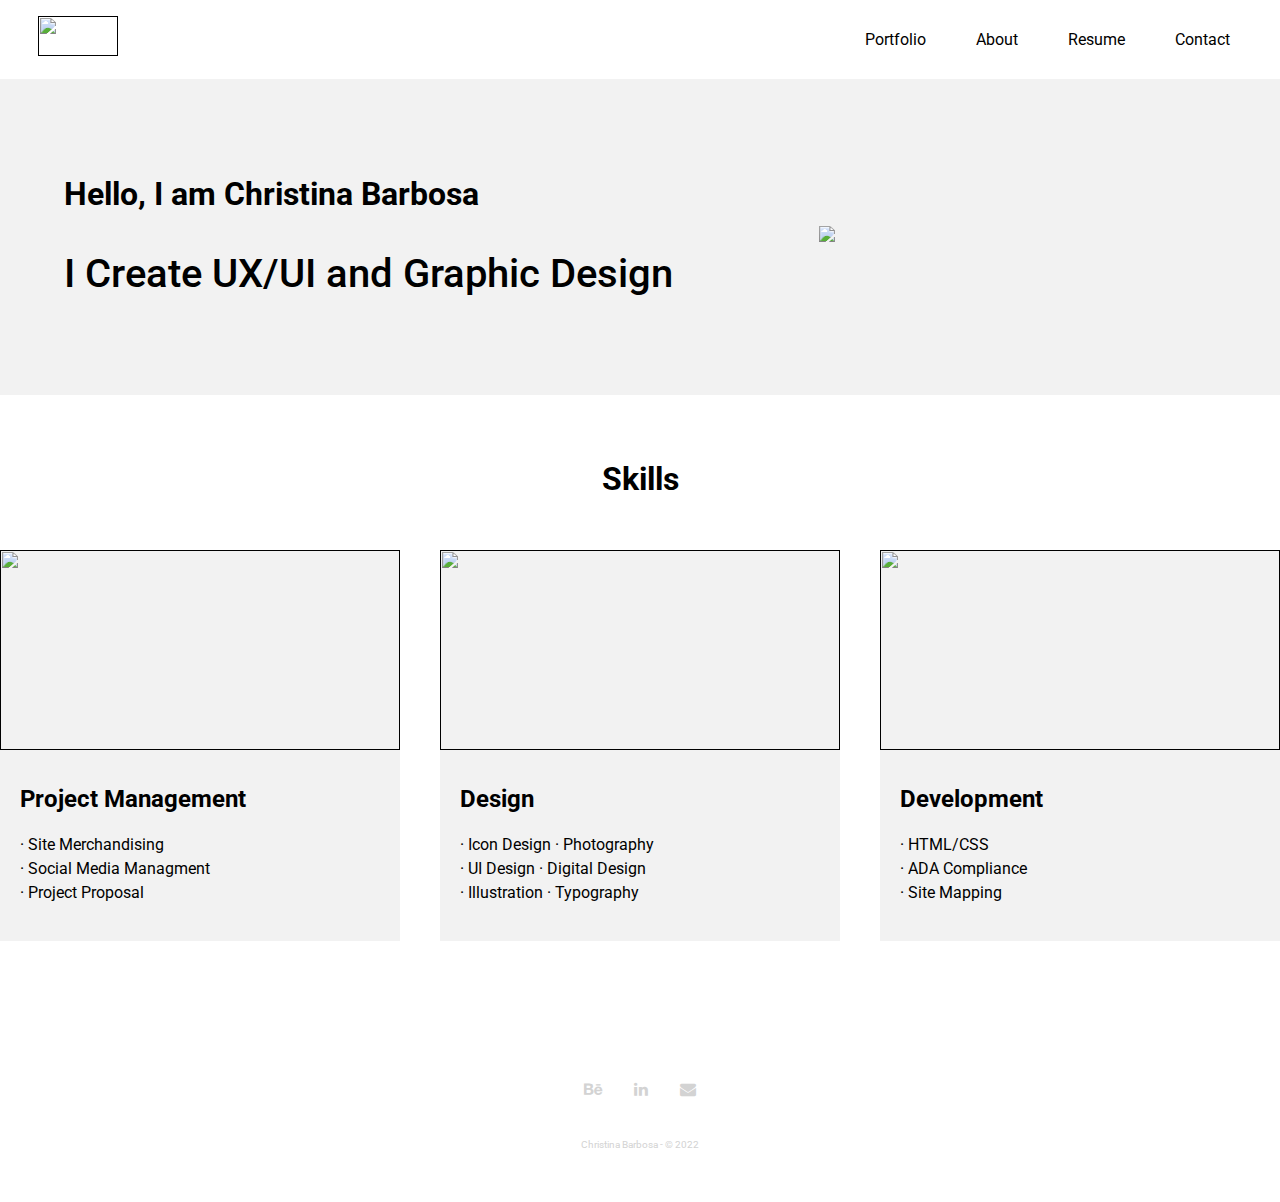
==== about.html @ 51c91035 "Update about.html" ====
<!DOCTYPE html>
<html>
<!--Header-->
<header>

<!--Link to Call in Google Font-->
<link rel="preconnect" href="https://fonts.googleapis.com" />
<link rel="preconnect" href="https://fonts.gstatic.com" crossorigin />
<link href="https://fonts.googleapis.com/css2?family=Roboto:wght@400;700&display=swap" rel="stylesheet" />
<meta charset="UTF-8">

<!--Link to Call in Css File-->
<link href="css/style.css" type="text/css" rel="stylesheet">
<link href="css/font-awesome.css" type="text/css" rel="stylesheet">

<!--Header-->
<header>

<!--Link to Call in Google Font-->
<link rel="preconnect" href="https://fonts.googleapis.com" />
<link rel="preconnect" href="https://fonts.gstatic.com" crossorigin />
<link href="https://fonts.googleapis.com/css2?family=Roboto:wght@400;700&display=swap" rel="stylesheet" />
<meta charset="UTF-8">

<!--Favicon-->
<link rel="icon" type="image/x-icon" href="Images/favicon.png" />

<!--Site Name-->
<title>Christina Barbosa</title>
<meta name="format-detection" content="telephone=no">
    <meta name="viewport" content="width=device-width, height=device-height, initial-scale=1.0, maximum-scale=1.0, user-scalable=0">
    <meta http-equiv="X-UA-Compatible" content="IE=edge">
    <meta charset="utf-8">
    <link rel="icon" href="images/favicon.ico" type="image/x-icon">
</header>

<!--Content-->
<body>
    <!--Navigation-->
    <nav>
        <!--Logo-->
        <div class="logo">
            <a href=""><img src="https://github.com/ChristinaBarbosa/Images/blob/153701b27196ddc8526f4ab49ed74268e5db2ff0/clb.png?raw=true"width="80" height="40" ></a></div>
      
        <!--Portfolio-->
        <div class="nav-link">
            <a href="">Portfolio</a>
        </div>

        <!--About Me-->
        <div class="nav-link">
            <a href="">About</a>
        </div>

        <!--Resume-->
        <div class="nav-link">
            <a href="images/ChristinaBarbosa_Resume_2022.pdf">Resume</a>
        </div>
      
      <!--Contact-->
        <div class="nav-link">
            <a href="">Contact</a>
        </div>

    </nav>

    <!--Hero-->
    <section class="hero_container">
            

 <!--Text Info-->
    <div class="hero_container-copy">
          <h2 class="margin-bottom_five">Hello, I am Christina Barbosa</h2>
          <h1 class="hero-container_sub-copy">I Create UX/UI and Graphic Design<br>
            </div>
            <!--Image-->
            <div class="hero_container-img"><img src="https://github.com/ChristinaBarbosa/Images/blob/153701b27196ddc8526f4ab49ed74268e5db2ff0/IMG_9971.png?raw=true"></div>
    </section>

       <!--Skill Cards-->
    <section>
    
        <h2 class="center">Skills</h2>

        <!--Card Container-->
        <div class="card-container">
            <!--Card 1-->
            <div class="card">
                <!--Card Link-->
                <a href="">
                <img src="https://github.com/ChristinaBarbosa/Portfolio.github.io/blob/main/images/3.png?raw=true"width=400" height="200">
      <div class="card-copy">
       <h3 class="margin-bottom_five">Project Management</h3>                   

<ul>
  <li>· Site Merchandising</li>
  <li>· Social Media Managment</li>
  <li>· Project Proposal</li>
</ul>  

                    </div>
                </a>
            </div>

        <!--Card 2-->
        <div class="card">
            <a href="">
                <img src="https://github.com/ChristinaBarbosa/Portfolio.github.io/blob/main/images/1.png?raw=true"width="400" height="200">
                <div class="card-copy">
                    <h3 class="margin-bottom_five">Design</h3>
<ul>
  <li>· Icon Design  · Photography</li>
  <li>· UI Design · Digital Design</li>
  <li>· Illustration  · Typography</li>
</ul>  

                </div>

            </a>
        </div>

        <!--Card 3-->
        <div class="card">
            <a href="">
                <img src="https://github.com/ChristinaBarbosa/Portfolio.github.io/blob/main/images/1.2.png?raw=true"width="400" height="200">
                <div class="card-copy">
                    <h3 class="margin-bottom_five">Development</h3>
<ul>
  <li>· HTML/CSS</li>
  <li>· ADA Compliance</li>
  <li>· Site Mapping</li>
</ul>  

                </div>

            </a>
        </div>      

    </div>
    </section>
      
<!--Footer-->
    <footer> 
<!--Social Media Icons-->
      <div class="footer-social-icons">
    <ul class="social-icons">
      <li><a href="" class="social-icon"> <i class="fa fa-behance"></i></a></li>
        <li><a href="" class="social-icon"> <i class="fa fa-linkedin"></i></a></li>
      <li><a href="" class="social-icon"> <i class="fa fa-envelope"></i></a></li>
        
    </ul>
</div>

<!--Copyright-->
        <p class="copyright">Christina Barbosa - &copy; 2022</p>



    </footer>    

</body>

</html>
---- css/style.css ----
@import url(https://cdnjs.cloudflare.com/ajax/libs/font-awesome/4.6.3/css/font-awesome.css);

/* Define Global Css*/
body {
    font-family: 'Roboto' , sans-serif; 
    font-weight: 700;
    color: #000000; 
    line-height: 1.5; 
    margin: 0;
}

/* Define Default Global Font Size */
h1 {
    font-size: 40px;
}

h2 {
    font-size: 32px;
}

h3 {
    font-size: 24px;
}

h4{
    font-size: 18px;
}

h5 {
    font-size: 16px;
}

p {
    font-size: 16px;
    font-weight: 400;
}

a {
    font-size: 16px;
    font-weight: 400;
    color: #000000;
    text-decoration: none;
}

a:hover { 
    text-decoration: underline;
}

/* Define Global Helper Styles*/

.center {
    text-align: center;
}

.margin-bottom_five {
    margin-bottom: 5px;
}

.link { 
    text-decoration: underline;
}

.link-hover {
    text-decoration: none;
}

.margin-top_zero {
    margin-top: 0;

}

.hero-container_sub-copy {
    font-weight: 500;
}

/* Define Navigation Styles */

nav {
  display: flex;
  justify-content: center;
  align-items: center;
  background-color: #ffffff; 
  text-align:center;
}

.logo {
  width: 10%;
  margin-right: auto; 
  margin-left: 0;
  padding:16px 14px;
}

.nav-link {
    display: inline-block;
    list-style-type: none;
    align-items: center;
    margin-right: 50px;
}

/* Define Hero Styles */

.hero_container {
    background-color: #f2f2f2;
    display: flex;
    align-items: center; 
    margin-bottom: 60px; 
}

.hero_container-img {
    width: 40%;
}

.hero_container-img img {
    width: 100%; 
}

.hero_container-copy {
    width: 60%;
    padding: 5%;
}

/* Define Card Styles */

.card-container {
    display: flex;
    flex-flow: non-wrap;
    justify-content: center;
    margin: auto auto 60px auto; 
    max-width: 1000px; 

}

.card {
    background-color: #f2f2f2;
    width: 40%; 
    margin: 20px; 
    
}

.card a:hover { 
    text-decoration: none; 
}

.card-copy {
    padding: 0 20px 20px 20px; 
}

.card img {
    align-content: flex-end;
}

/* Define Footer Styles */

footer {
    background-color: #ffffff; 
    text-align: center;
    padding: 40px 
}

.copyright {
    font-size: 10px;
    margin-top: 30px;
    color: #D3D3D3;

}

/* Define Media Queries Which Tell the Code How Resize */

@media screen and (max-width: 768px) {
    nav {
        margin-right: 0;
    }

    h1 {
        font-size: 24px; 
    }

    h2 {
        font-size: 18px; 
    }

    .hero_container {
        display: flex; 
        flex-direction: column; 
    }

    .hero_container-img {
        min-width: 100%;
    }

    .hero_container-copy {
        min-width: 100%;
        margin: 20px;
        padding: 0;
        text-align: center;
    }

    .card {
        width: 100%;
    }

    .card img {
        width: 100%;
    }

}

@media screen and (max-width: 1024px) {
    p { 
        font-size: 14px; 
    }

    .hero_container-img {
        width: 50%; 
    }

    .hero_container-copy {
        width: 50%; 
    }

    .card {
        width: 40%;
    }

    .card img {
        width: 100%; 
    }

}

.button {
  border: none;
  color: white;
  padding: 14px 28px;
  font-size: 16px;
  cursor: pointer;
  background-color: #04AA6D;
}

/* Footer Icons */

ul {
    padding:0;
    list-style: none;
}
.footer-social-icons {
    margin-bottom: 5px;
    width: 350px;
    display:block;
    margin: 0 auto;
}
.social-icon {
    color: #fff;
}
ul.social-icons {
    margin-top: 10px;
}
.social-icons li {
    vertical-align: top;
    display: inline;
    height: 100px;
}
.social-icons a {
    color: #D3D3D3;
    text-decoration: none;
}
.fa-envelope {
    padding:10px 14px;
    -o-transition:.5s;
    -ms-transition:.5s;
    -moz-transition:.5s;
    -webkit-transition:.5s;
    transition: .5s;
}
.fa-envelope:hover {
    background-color: #3d5b99;
    color: #FFFFFF;
}

.fa-rss {
    padding:10px 14px;
    -o-transition:.5s;
    -ms-transition:.5s;
    -moz-transition:.5s;
    -webkit-transition:.5s;
    transition: .5s;
    background-color: #322f30;
}
.fa-rss:hover {
    background-color: #eb8231;
}

.fa-linkedin {
    padding:10px 14px;
    -o-transition:.5s;
    -ms-transition:.5s;
    -moz-transition:.5s;
    -webkit-transition:.5s;
    transition: .5s;
}
.fa-linkedin:hover {
    background-color: #0073a4;
    color: #FFFFFF;
}
.fa-behance {
    padding:10px 14px;
    -o-transition:.5s;
    -ms-transition:.5s;
    -moz-transition:.5s;
    -webkit-transition:.5s;
    transition: .5s;
}
.fa-behance:hover {
    background-color: #4176FA;
    color: #FFFFFF;
}
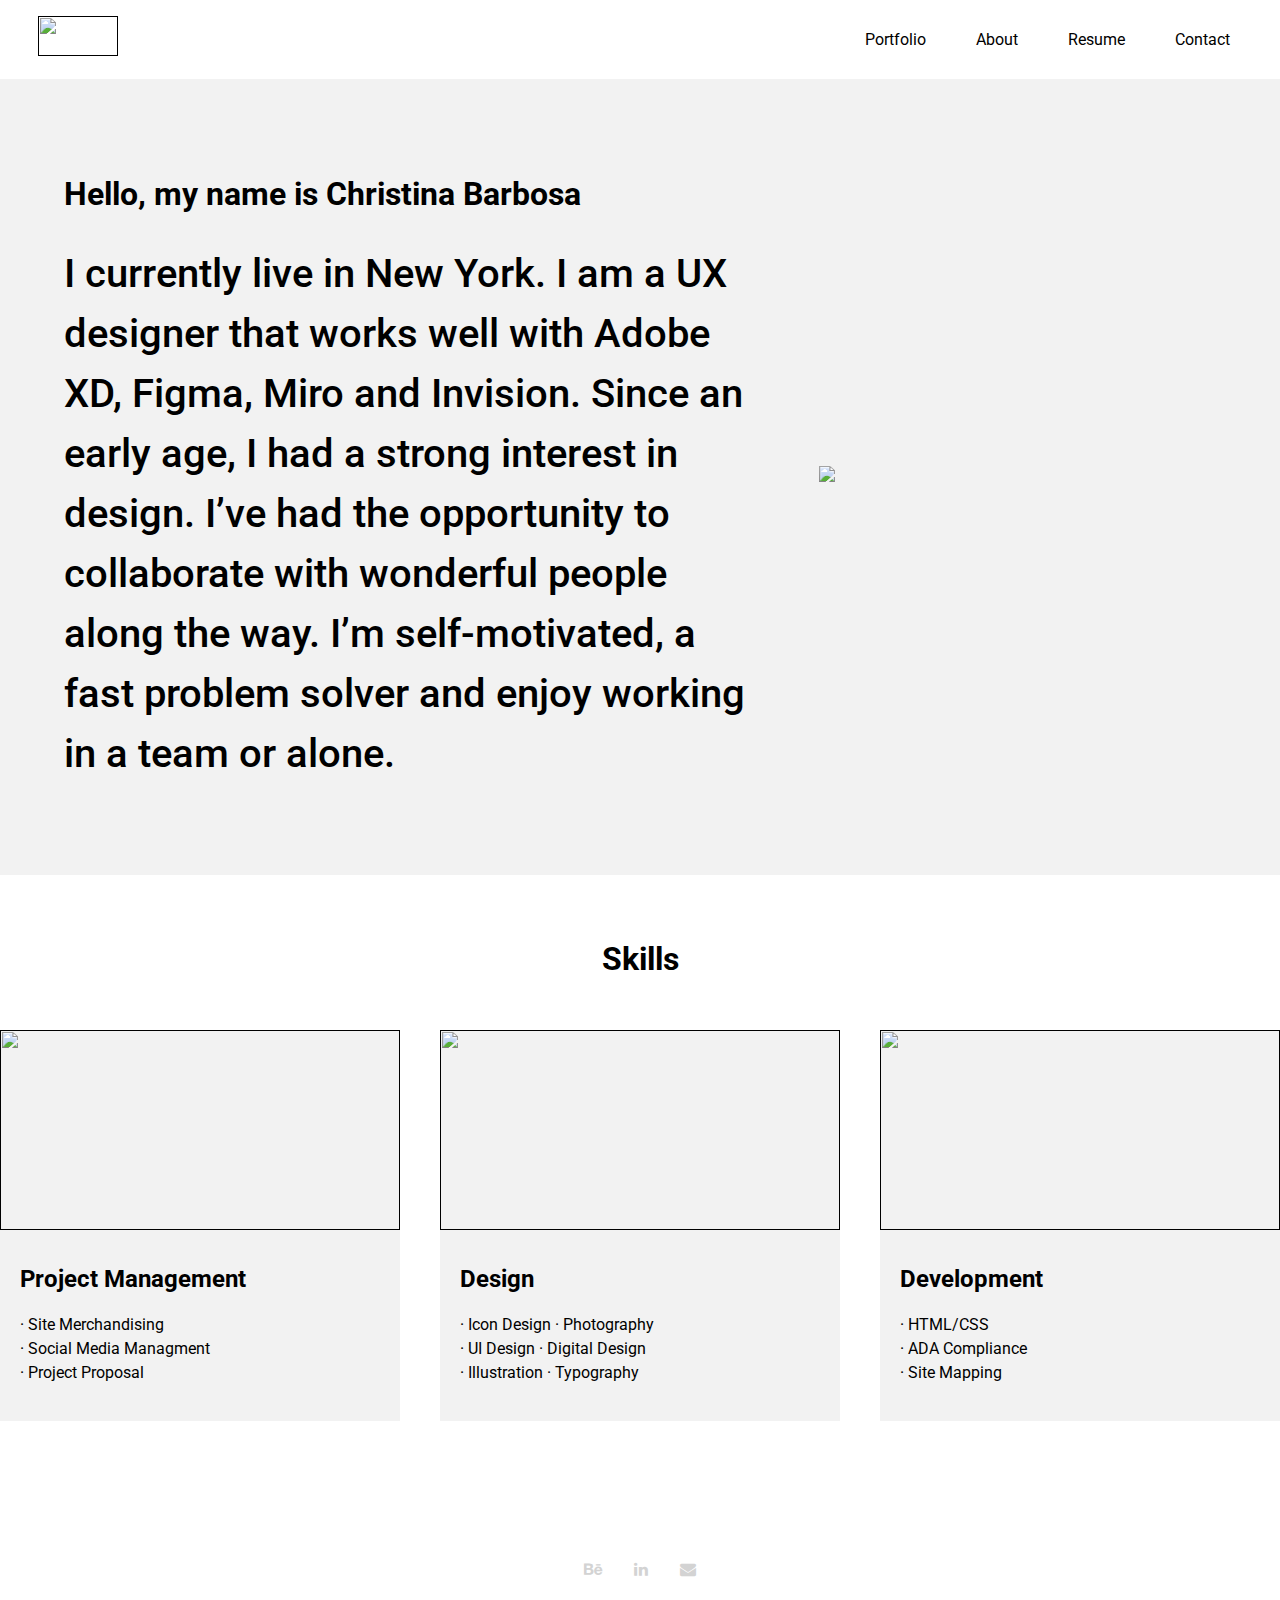
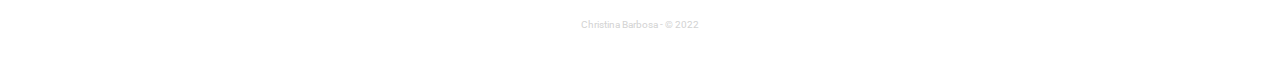
==== commit 27b3de1d: "Update about.html" ====
--- a/about.html
+++ b/about.html
@@ -49,7 +49,7 @@
 
         <!--About Me-->
         <div class="nav-link">
-            <a href="">About</a>
+            <a href="about.html">About</a>
         </div>
 
         <!--Resume-->
@@ -70,8 +70,9 @@
 
  <!--Text Info-->
     <div class="hero_container-copy">
-          <h2 class="margin-bottom_five">Hello, I am Christina Barbosa</h2>
-          <h1 class="hero-container_sub-copy">I Create UX/UI and Graphic Design<br>
+          <h2 class="margin-bottom_five">Hello, my name is Christina Barbosa</h2>
+          <h1 class="hero-container_sub-copy">I currently live in New York. I am a UX designer that works well with Adobe XD, Figma, Miro and Invision. Since an early age, I had a strong interest in design. I’ve had the opportunity to collaborate with wonderful people along the way. I’m self-motivated, a fast problem solver and enjoy working in a team or alone.
+<br>
             </div>
             <!--Image-->
             <div class="hero_container-img"><img src="https://github.com/ChristinaBarbosa/Images/blob/153701b27196ddc8526f4ab49ed74268e5db2ff0/IMG_9971.png?raw=true"></div>
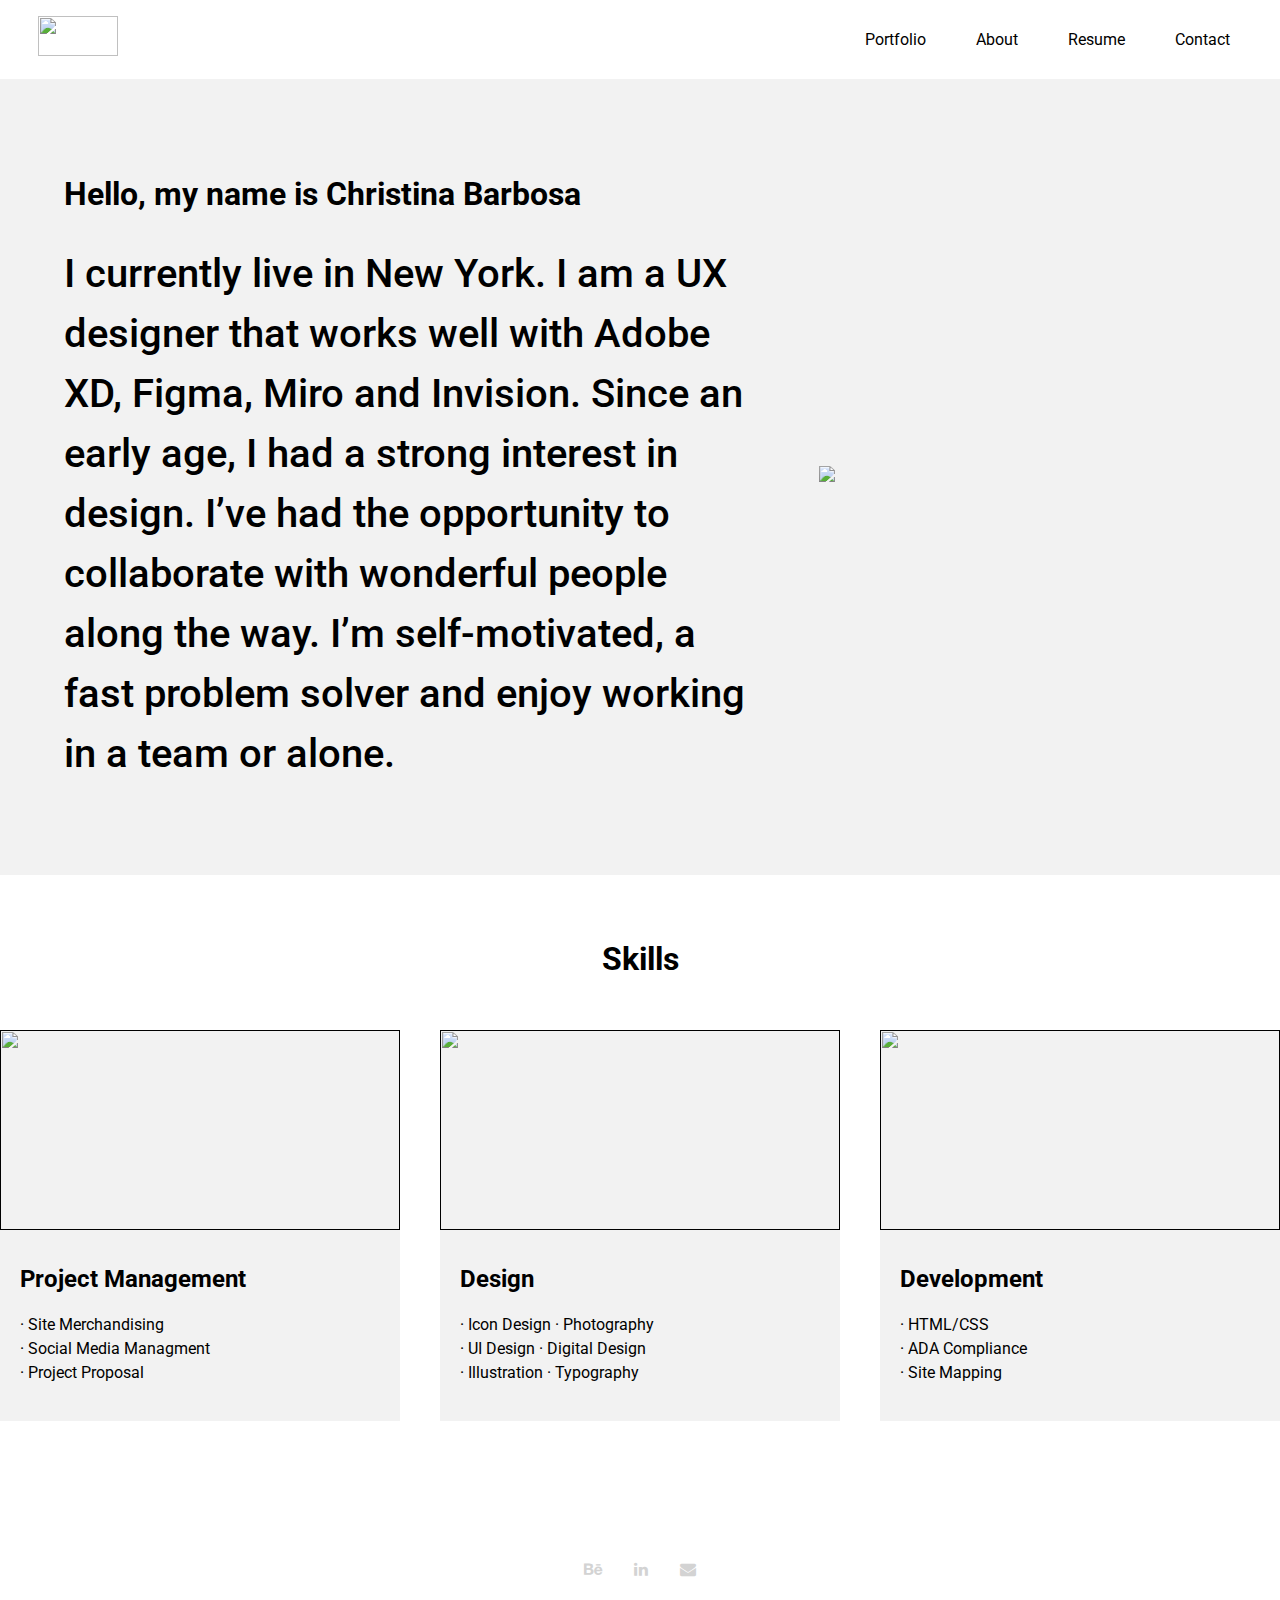
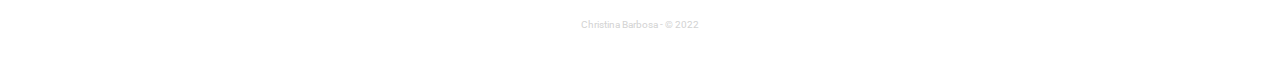
==== commit 94457acd: "Update about.html" ====
--- a/about.html
+++ b/about.html
@@ -40,7 +40,8 @@
     <nav>
         <!--Logo-->
         <div class="logo">
-            <a href=""><img src="https://github.com/ChristinaBarbosa/Images/blob/153701b27196ddc8526f4ab49ed74268e5db2ff0/clb.png?raw=true"width="80" height="40" ></a></div>
+            <a href="index.html">
+                <img src="https://github.com/ChristinaBarbosa/Images/blob/153701b27196ddc8526f4ab49ed74268e5db2ff0/clb.png?raw=true"width="80" height="40" ></a></div>
       
         <!--Portfolio-->
         <div class="nav-link">
@@ -54,12 +55,12 @@
 
         <!--Resume-->
         <div class="nav-link">
-            <a href="images/ChristinaBarbosa_Resume_2022.pdf">Resume</a>
+            <a href="images/ChristinaBarbosa_Resume_2022.pdf" target="_blank">Resume</a>
         </div>
       
       <!--Contact-->
         <div class="nav-link">
-            <a href="">Contact</a>
+            <a href="mailto:christinalbarbosa@gmail.com">Contact</a>
         </div>
 
     </nav>
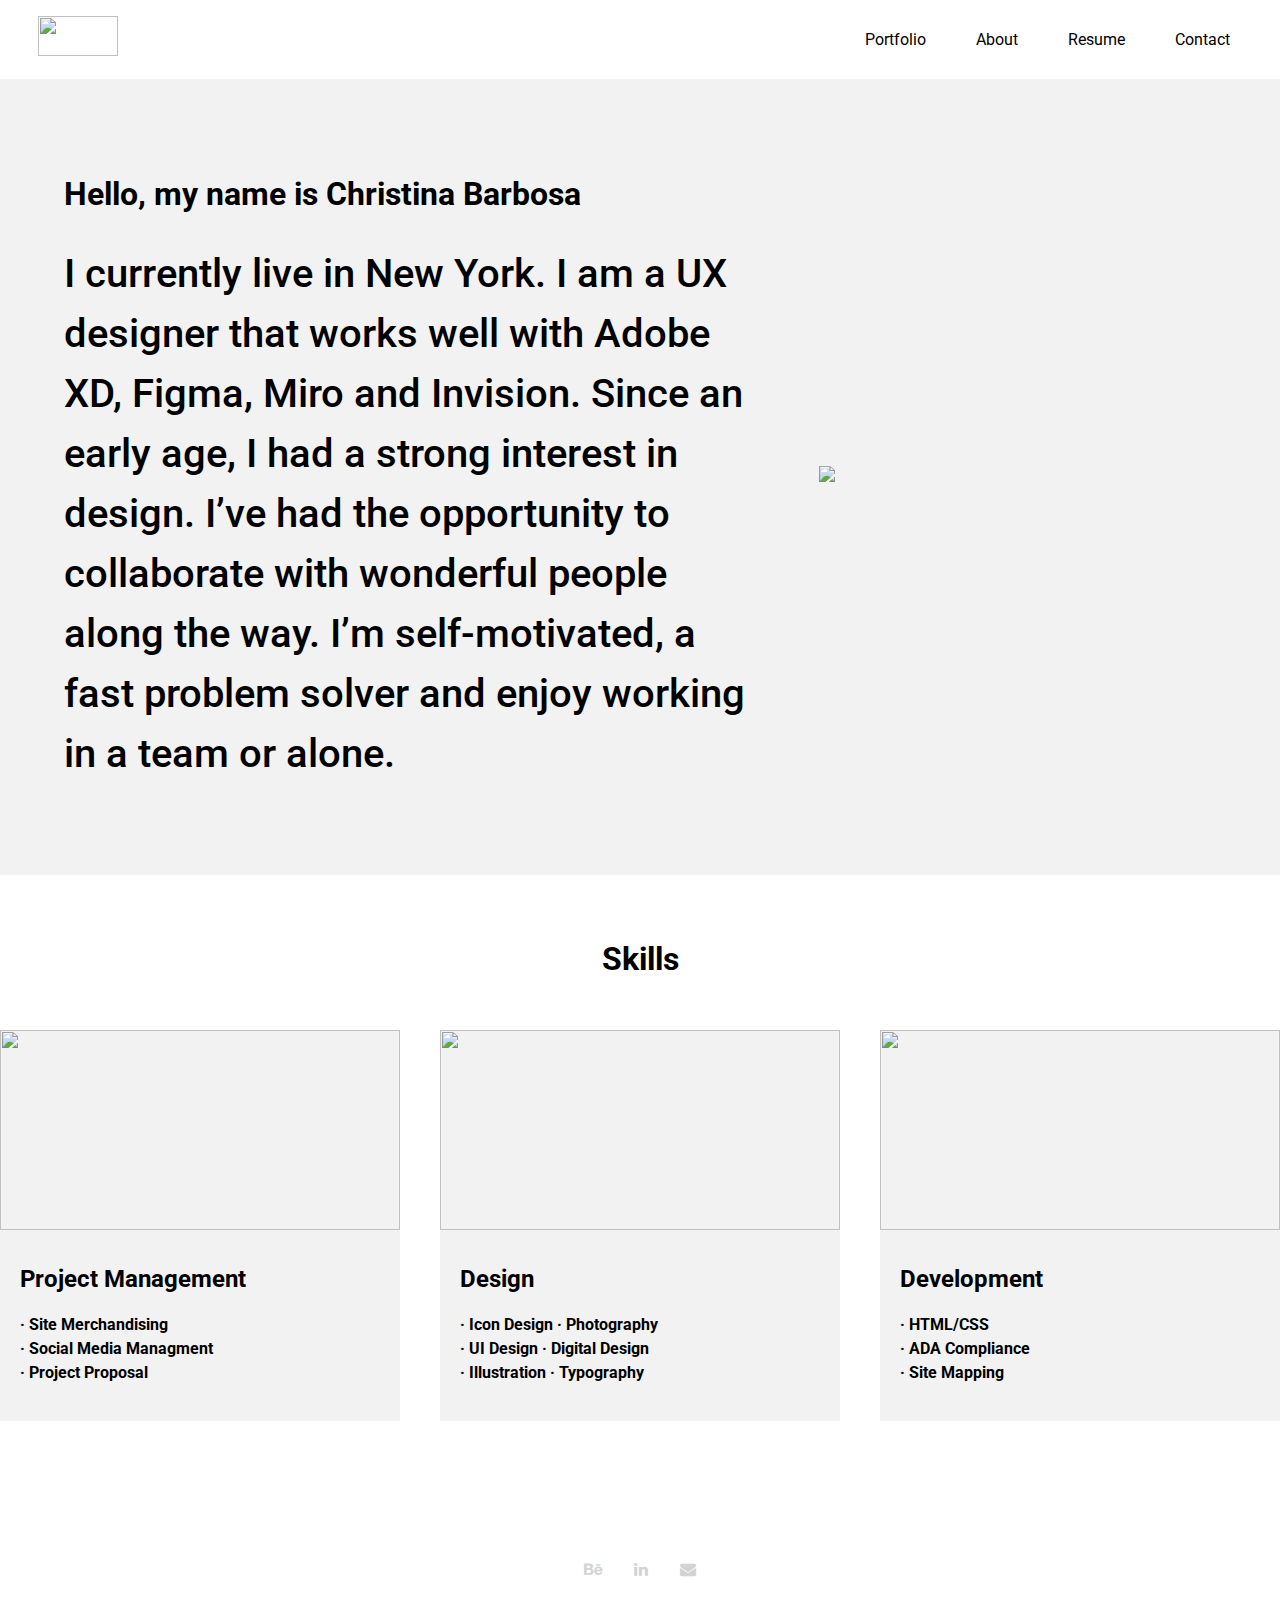
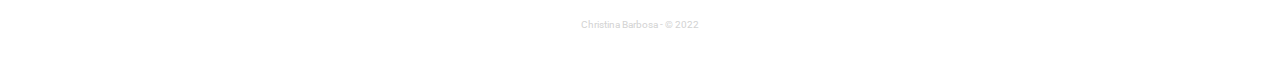
==== commit bae2081a: "Update about.html" ====
--- a/about.html
+++ b/about.html
@@ -89,7 +89,6 @@
             <!--Card 1-->
             <div class="card">
                 <!--Card Link-->
-                <a href="">
                 <img src="https://github.com/ChristinaBarbosa/Portfolio.github.io/blob/main/images/3.png?raw=true"width=400" height="200">
       <div class="card-copy">
        <h3 class="margin-bottom_five">Project Management</h3>                   
@@ -106,7 +105,6 @@
 
         <!--Card 2-->
         <div class="card">
-            <a href="">
                 <img src="https://github.com/ChristinaBarbosa/Portfolio.github.io/blob/main/images/1.png?raw=true"width="400" height="200">
                 <div class="card-copy">
                     <h3 class="margin-bottom_five">Design</h3>
@@ -123,7 +121,6 @@
 
         <!--Card 3-->
         <div class="card">
-            <a href="">
                 <img src="https://github.com/ChristinaBarbosa/Portfolio.github.io/blob/main/images/1.2.png?raw=true"width="400" height="200">
                 <div class="card-copy">
                     <h3 class="margin-bottom_five">Development</h3>
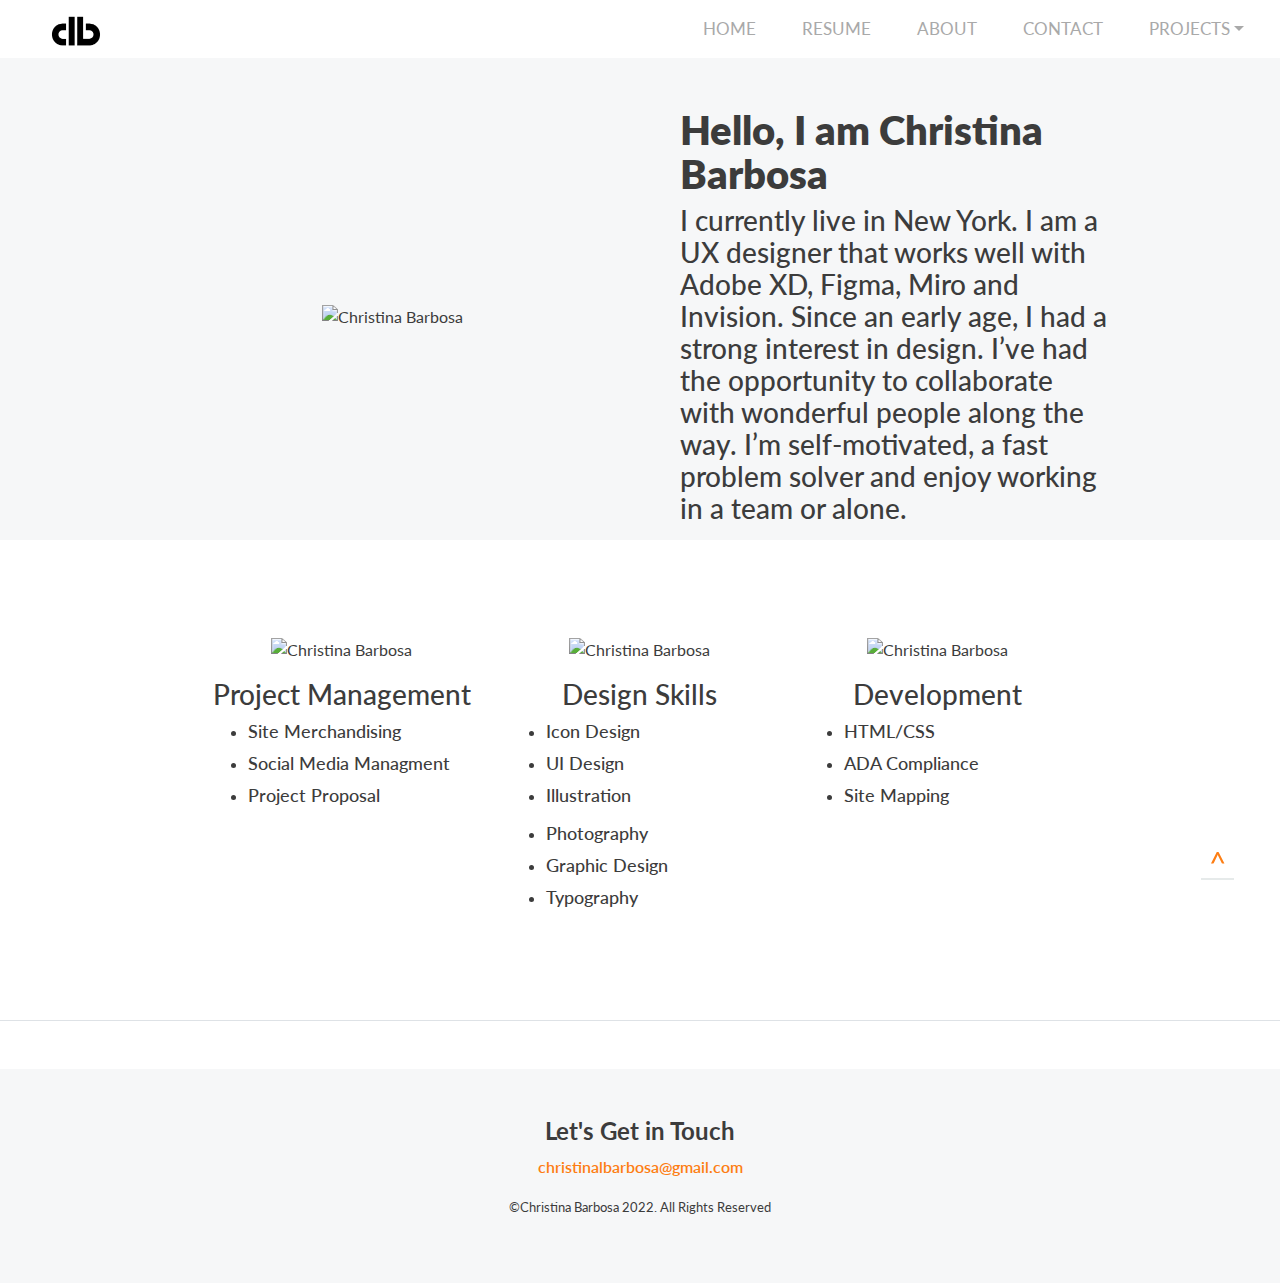
==== commit e68df06e: "Add files via upload" ====
--- a/about.html
+++ b/about.html
@@ -1,162 +1,207 @@
 <!DOCTYPE html>
-<html>
-<!--Header-->
-<header>
-
-<!--Link to Call in Google Font-->
-<link rel="preconnect" href="https://fonts.googleapis.com" />
-<link rel="preconnect" href="https://fonts.gstatic.com" crossorigin />
-<link href="https://fonts.googleapis.com/css2?family=Roboto:wght@400;700&display=swap" rel="stylesheet" />
-<meta charset="UTF-8">
-
-<!--Link to Call in Css File-->
-<link href="css/style.css" type="text/css" rel="stylesheet">
-<link href="css/font-awesome.css" type="text/css" rel="stylesheet">
-
-<!--Header-->
-<header>
-
-<!--Link to Call in Google Font-->
-<link rel="preconnect" href="https://fonts.googleapis.com" />
-<link rel="preconnect" href="https://fonts.gstatic.com" crossorigin />
-<link href="https://fonts.googleapis.com/css2?family=Roboto:wght@400;700&display=swap" rel="stylesheet" />
-<meta charset="UTF-8">
+<html lang="en">
+  <head>
+    <meta charset="UTF-8">
+    <meta http-equiv="X-UA-Compatible" content="IE=edge">
+    <meta name="viewport" content="width=device-width, initial-scale=1">
+    <title>Christina Barbosa</title>
+	  
+<!-- Bootstrap -->
+    <link href="css/bootstrap-4.4.1.css" rel="stylesheet">
+    <link rel="stylesheet" type="text/css" href="css/index.css">
+    <link href="https://fonts.googleapis.com/css2?family=Lato:wght@400;600;800&amp;display=swap" rel="stylesheet">
+    <link rel="stylesheet" href="css/bootstrap-icons.css">
 
 <!--Favicon-->
-<link rel="icon" type="image/x-icon" href="Images/favicon.png" />
-
-<!--Site Name-->
-<title>Christina Barbosa</title>
-<meta name="format-detection" content="telephone=no">
-    <meta name="viewport" content="width=device-width, height=device-height, initial-scale=1.0, maximum-scale=1.0, user-scalable=0">
-    <meta http-equiv="X-UA-Compatible" content="IE=edge">
-    <meta charset="utf-8">
-    <link rel="icon" href="images/favicon.ico" type="image/x-icon">
+<link rel="icon" href="img/Logo.png">
+	  
+</head>
+	
+<!-- Responsive Navbar -->
+<header class="sticky-top bkg-light-grey">
+
+<nav class="navbar navbar-expand-lg col-xl-12 navbar-light bg-light" id="main-bar">
+
+  <!--Logo-->
+  <div class="order-0 order-md-1 position-absolute main-logo">
+  <a class="mx-auto" href="index.html">
+  <img src="img/Logo.png" class="nav-brand" alt="logo" height="30px" width="50px">
+  </a>
+  </div>
+  <!--End of Logo-->
+	
+    <div class="d-flex flex-grow-1">
+
+        <span class="w-100 d-lg-none d-block"><!-- hidden spacer to center brand on mobile --></span>
+
+        <div class="w-100 text-right">
+
+            <button class="navbar-toggler" type="button" data-toggle="collapse" data-target="#navbarSupportedContent" aria-controls="navbarSupportedContent" aria-expanded="false" aria-label="Toggle navigation">
+
+                <span class="navbar-toggler-icon"></span>
+
+            </button>
+
+        </div>
+
+    </div>
+
+    <div class="collapse navbar-collapse flex-grow-1 text-right text-black" id="navbarSupportedContent">
+        <ul class="navbar-nav ml-auto flex-nowrap">
+      <li class="nav-item">
+        <a class="nav-link text-uppercase" href="index.html">Home</a>
+      </li>
+
+<li class="nav-item dropdown">
+<a class="nav-link text-uppercase" target="blank" href="img/ChristinaBarbosa_Resume_2022.pdf" id="navbarDropdown" role="button" aria-haspopup="true" aria-expanded="false">Resume</a>
+</li>
+			
+<li class="nav-item dropdown">
+<a class="nav-link text-uppercase" href="about.html" id="navbarDropdown" role="button" aria-haspopup="true" aria-expanded="false">About</a>
+</li> 
+		
+<li class="nav-item dropdown">
+<a class="nav-link text-uppercase" href="mailto:christinalbarbosa@gmail.com" id="navbarDropdown" role="button" aria-haspopup="true" aria-expanded="false">Contact</a>
+</li> 			
+			
+<li class="nav-item dropdown">
+<a class="nav-link dropdown-toggle text-uppercase" href="#" id="navbarDropdown" role="button" data-toggle="dropdown" aria-haspopup="true" aria-expanded="false">Projects</a>
+            <div class="dropdown-menu" aria-labelledby="navbarDropdown">
+              <div class="container col-xl-12">
+                <div class="row col-xl-12">
+                  <div class="col-md-4 col-xl-3">
+                    <span class="text-uppercase text-black">UX/UI Design</span>
+                    <ul class="nav flex-column">
+                      <li class="nav-item">
+                        <a class="nav-link" href="casestudy2.html">Homeland Security</a>
+                      </li>
+                      <li class="nav-item">
+                        <a class="nav-link" href="casestudy.html">Food Culture</a>
+                      </li>
+                      <li class="nav-item">
+                        <a class="nav-link" href="casestudy3.html">Amazing Lash Studio</a>
+                      </li>
+                    </ul>
+                  </div>
+                  <!-- /.col-md-4  -->
+                  <div class="col-md-4 offset-xl-0 col-xl-3">
+                    <span class="text-uppercase text-black">Graphic Design</span>
+                    <ul class="nav flex-column">
+                      <li class="nav-item">
+                        <a class="nav-link" href="graphicdesign.html">Rayito De Sol</a>
+                      </li>
+                      <li class="nav-item">
+                        <a class="nav-link" href="graphicdesign2.html">Angel's Bridal</a>
+                      </li>
+                      <li class="nav-item">
+                        <a class="nav-link" href="graphicdesign3.html">Amazing Lash Studio</a>
+                      </li>
+                    </ul>
+                  </div>
+                  <!-- /.col-md-4  -->
+                </div>
+              </div>
+              <!--  /.container  -->
+            </div>
+          </li>	
+    </ul>
+    </div>
+	
+</nav>
+
 </header>
-
-<!--Content-->
+<!-- End of Header-->
 <body>
-    <!--Navigation-->
-    <nav>
-        <!--Logo-->
-        <div class="logo">
-            <a href="index.html">
-                <img src="https://github.com/ChristinaBarbosa/Images/blob/153701b27196ddc8526f4ab49ed74268e5db2ff0/clb.png?raw=true"width="80" height="40" ></a></div>
-      
-        <!--Portfolio-->
-        <div class="nav-link">
-            <a href="">Portfolio</a>
-        </div>
-
-        <!--About Me-->
-        <div class="nav-link">
-            <a href="about.html">About</a>
-        </div>
-
-        <!--Resume-->
-        <div class="nav-link">
-            <a href="images/ChristinaBarbosa_Resume_2022.pdf" target="_blank">Resume</a>
-        </div>
-      
-      <!--Contact-->
-        <div class="nav-link">
-            <a href="mailto:christinalbarbosa@gmail.com">Contact</a>
-        </div>
-
-    </nav>
-
-    <!--Hero-->
-    <section class="hero_container">
-            
-
- <!--Text Info-->
-    <div class="hero_container-copy">
-          <h2 class="margin-bottom_five">Hello, my name is Christina Barbosa</h2>
-          <h1 class="hero-container_sub-copy">I currently live in New York. I am a UX designer that works well with Adobe XD, Figma, Miro and Invision. Since an early age, I had a strong interest in design. I’ve had the opportunity to collaborate with wonderful people along the way. I’m self-motivated, a fast problem solver and enjoy working in a team or alone.
-<br>
+	
+<!--Banner-->		
+	<div class="row d-flex align-items-center justify-content-center bkg-light-grey">
+	<div class="container my-0 py-0 px-0">
+        <div class="row d-flex align-items-center">
+            <div class="col-12 order-2 col-lg-6 order-lg-1 order-xl-1 py-0 px-0">
+                <p class="text-center"><img class="img-fluid" src="img/IMG_9971.png" alt="Christina Barbosa" width="90%"></p>
             </div>
-            <!--Image-->
-            <div class="hero_container-img"><img src="https://github.com/ChristinaBarbosa/Images/blob/153701b27196ddc8526f4ab49ed74268e5db2ff0/IMG_9971.png?raw=true"></div>
-    </section>
-
-       <!--Skill Cards-->
-    <section>
-    
-        <h2 class="center">Skills</h2>
-
-        <!--Card Container-->
-        <div class="card-container">
-            <!--Card 1-->
-            <div class="card">
-                <!--Card Link-->
-                <img src="https://github.com/ChristinaBarbosa/Portfolio.github.io/blob/main/images/3.png?raw=true"width=400" height="200">
-      <div class="card-copy">
-       <h3 class="margin-bottom_five">Project Management</h3>                   
-
-<ul>
-  <li>· Site Merchandising</li>
-  <li>· Social Media Managment</li>
-  <li>· Project Proposal</li>
-</ul>  
-
-                    </div>
+          <div class="col-12 order-1 col-lg-6 order-lg-2 order-xl-2 px-4">
+ <h1 class="ml-3 mr-1 mb-2 mobile-headline"><span class="d-none d-sm-inline"> Hello, I am Christina Barbosa</span></h1>
+ <h2 class="ml-3 mr-1 mb-3 mobile-subhead">I currently live in New York. I am a UX designer that works well with Adobe XD, Figma, Miro and Invision. Since an early age, I had a strong interest in design. I’ve had the opportunity to collaborate with wonderful people along the way. I’m self-motivated, a fast problem solver and enjoy working in a team or alone.</h2>
+        </div>
+        </div>
+</div>
+</div>	
+	
+<div> 
+  <!-- Features section-->
+<section class="py-5 border-bottom" id="features">
+    <div class="container px-5 my-5">
+      <div class="row gx-5">
+       <div class="col-lg-4 mb-5 mb-lg-0">
+       <div class="mb-3 text-center"><img class="img-fluid" src="https://github.com/ChristinaBarbosa/Portfolio.github.io/blob/main/images/3.png?raw=true" alt="Christina Barbosa" width="40%"></div>
+ <h3 class="h3 fw-bolder text-center">Project Management</h3>
+  <ul>
+  <li><h5>Site Merchandising</h5></li>
+  <li><h5>Social Media Managment</h5></li>
+  <li><h5>Project Proposal</h5></li>
+</ul>
+</div>
+ <div class="col-lg-4 mb-5 mb-lg-0">
+ <div class="mb-3 text-center"><img class="img-fluid" src="https://github.com/ChristinaBarbosa/Portfolio.github.io/blob/main/images/1.png?raw=true" alt="Christina Barbosa" width="40%"></div>
+<h3 class="h3 fw-bolder text-center">Design Skills</h3>
+<div class="container">
+  <div class="row">
+    <div>
+        <ul>
+  <li><h5>Icon Design</h5></li>
+  <li><h5>UI Design</h5></li>
+  <li><h5>Illustration</h5></li>		
+</ul>
+    </div>
+    <div>
+        <ul>
+  <li><h5>Photography</h5></li>
+  <li><h5>Graphic Design</h5></li>
+  <li><h5>Typography</h5></li>
+</ul>
+    </div>
+  </div>
+</div>
+</div>
+      <div class="col-lg-4">
+      <div class="mb-3 text-center"><img class="img-fluid" src="https://github.com/ChristinaBarbosa/Portfolio.github.io/blob/main/images/1.2.png?raw=true" alt="Christina Barbosa" width="40%"></div>
+      <h3 class="h3 fw-bolder text-center">Development</h3>
+     <ul>
+  <li><h5>HTML/CSS</h5></li>
+  <li><h5>ADA Compliance</h5></li>
+  <li><h5>Site Mapping</h5></li>
+</ul>                   
+  
+							
+							
+</div>
+</div>
+</div>
+</section>
+</div>
+		</body>
+ <!--Connect-->
+    <div class="container-fluid">
+        <div class="row bkg-light-grey text-center py-5 my-5">
+            <div class="col-12">
+              <h3 class="font-weight-bold">Let's Get in Touch</h3>
+              <p> <a class="link-primary" target="blank" href="mailto:christinalbarbosa@gmail.com">christinalbarbosa@gmail.com</a> </p>
+              <p class="small">©Christina Barbosa 2022. All Rights Reserved</p>
+          </div>
+        </div>
+        <!--Back to Top-->
+        <div class="row fixed-bottom my-3">
+            <div class="col-1 offset-10 offset-sm-11 offset-md-11 offset-lg-11 offset-xl-11">
+                <a href="#top" class="scroll text-right" title="Click arrow to return on the top page">
+                    <p class="scroll-arrow text-center mb-1 py-1 px-2">^</p>
                 </a>
             </div>
-
-        <!--Card 2-->
-        <div class="card">
-                <img src="https://github.com/ChristinaBarbosa/Portfolio.github.io/blob/main/images/1.png?raw=true"width="400" height="200">
-                <div class="card-copy">
-                    <h3 class="margin-bottom_five">Design</h3>
-<ul>
-  <li>· Icon Design  · Photography</li>
-  <li>· UI Design · Digital Design</li>
-  <li>· Illustration  · Typography</li>
-</ul>  
-
-                </div>
-
-            </a>
-        </div>
-
-        <!--Card 3-->
-        <div class="card">
-                <img src="https://github.com/ChristinaBarbosa/Portfolio.github.io/blob/main/images/1.2.png?raw=true"width="400" height="200">
-                <div class="card-copy">
-                    <h3 class="margin-bottom_five">Development</h3>
-<ul>
-  <li>· HTML/CSS</li>
-  <li>· ADA Compliance</li>
-  <li>· Site Mapping</li>
-</ul>  
-
-                </div>
-
-            </a>
-        </div>      
-
-    </div>
-    </section>
-      
-<!--Footer-->
-    <footer> 
-<!--Social Media Icons-->
-      <div class="footer-social-icons">
-    <ul class="social-icons">
-      <li><a href="" class="social-icon"> <i class="fa fa-behance"></i></a></li>
-        <li><a href="" class="social-icon"> <i class="fa fa-linkedin"></i></a></li>
-      <li><a href="" class="social-icon"> <i class="fa fa-envelope"></i></a></li>
-        
-    </ul>
-</div>
-
-<!--Copyright-->
-        <p class="copyright">Christina Barbosa - &copy; 2022</p>
-
-
-
-    </footer>    
-
-</body>
-
-</html>
+        </div>
+    </div>
+    <!-- jQuery (necessary for Bootstrap's JavaScript plugins) -->
+    <script src="js/jquery-3.4.1.min.js"></script>
+    <!-- Include all compiled plugins (below), or include individual files as needed -->
+    <script src="js/popper.min.js"></script>
+    <script src="js/bootstrap-4.4.1.js"></script>
+</html>--- a/css/index.css
+++ b/css/index.css
@@ -0,0 +1,575 @@
+/* Styling for double navbar */
+	html,body,header{
+	height: 12vh;
+	font-family: 'Lato', sans-serif;
+    color: #3c3c3c;
+    font-weight: 400;
+	scroll-behavior: smooth;
+	}
+
+@media (max-width: 991px) {
+     .container {
+      max-width: 98%;
+    }
+}
+
+@media (min-width: 768px) {
+}
+
+.main-logo {
+  left: 0%;
+  top: 28%;
+  margin-left: 4% !important;
+}
+
+.nav-link {
+	 color: darkgray!important;
+	 font-size: 17px;
+	 transition: .5s ease-in-out;
+}
+
+.navbar-nav li a:hover{
+	color: black !important;
+}
+
+.fixed-top{
+	padding: 20px 0 20px 8px;
+}
+
+@media screen  and (max-width:767px){
+	.navbar-light{
+		background-color: white !important;
+	}
+}
+
+#main-bar{
+	position: absolute;
+	width: 100%;
+	position: fixed;
+	z-index: 1;
+	background-color:white !important;
+}
+
+#main-bar .nav-item{
+	margin-left: 10px;
+	font-size: 17px;
+}
+
+/* adds some margin below the link sets  */
+.navbar .dropdown-menu div[class*="col"] {
+   margin-bottom:1rem;
+}
+
+.navbar .dropdown-menu {
+  border:none;
+  background-color:white !important;
+}
+
+/* breakpoint and up - mega dropdown styles */
+@media screen and (min-width: 1000px) {
+  
+  /* remove the padding from the navbar so the dropdown hover state is not broken */
+.navbar {
+  padding-top:0px;
+  padding-bottom:0px;
+}
+
+/* remove the padding from the nav-item and add some margin to give some breathing room on hovers */
+.navbar .nav-item {
+  padding:.5rem .5rem;
+  margin:0 .25rem;
+}
+
+/* prevent navbar shift */
+.navbar {        
+    margin-right: auto;    
+    margin-left: auto;    
+    max-width: 100%;    
+    min-width: 1000px;
+}
+
+/* makes the dropdown full width  */
+.navbar .dropdown {position:static;}
+
+.navbar .dropdown-menu {
+  width:100%;
+  left:0;
+  right:0;
+/*  height of nav-item  */
+  top:45px;
+  
+  display:block;
+  visibility: hidden;
+  opacity: 0;
+  transition: visibility 0s, opacity 0.3s linear;
+  
+}
+
+  
+  /* shows the dropdown menu on hover */
+.navbar .dropdown:hover .dropdown-menu, .navbar .dropdown .dropdown-menu:hover {
+  display:block;
+  visibility: visible;
+  opacity: 1;
+  transition: visibility 0s, opacity 0.3s linear;
+}
+  
+ .navbar .dropdown-menu {
+    border: 1px solid rgba(0,0,0,.15);
+    background-color: #fff;
+  }
+
+}
+
+/*Typography*/
+h1 {
+    font-family: 'Lato', sans-serif;
+    font-weight: 800;
+    font-size: 40px;
+    line-height: 44px;
+    margin-bottom: 15px;
+}
+
+h2 {
+    font-size: 28px;
+    line-height: 32px;
+    margin-bottom: 10px;
+}
+
+h3 {
+    font-size: 24px;
+    line-height: 28px;
+    margin-bottom: 10px;
+}
+
+h4 {
+    font-size: 20px;
+    line-height: 24px;
+    margin-bottom: 10px;
+}
+
+h5 {
+    font-size: 18px;
+    line-height: 22px;
+    margin-bottom: 10px;
+}
+
+p {
+    font-size: 16px;
+    line-height: 24px;
+}
+
+li {
+    margin-bottom: 5px;
+}
+
+a {
+    text-decoration: none;
+}
+
+.label {
+    font-size: 14px;
+    line-height: 18px;
+}
+
+/*Text Colors*/
+.primary {
+    color: #fd7e14;
+}
+
+.secondary {
+    color: #25246e;
+}
+
+.accent {
+    color: #62cedb;
+}
+
+.mme {
+    color: #a34074;
+}
+
+.learn {
+    color: #0073B2;
+}
+
+.camp {
+    color: #eb5a00;
+}
+
+.dark-grey {
+    color: #3c3c3c;
+}
+
+.light {
+    color: #ffffff;
+}
+
+.light-grey {
+    color: #f6f7f8;
+}
+
+.medium-grey {
+    color: #e6eaea;
+}
+
+.dark-grey {
+    color: #3c3c3c;
+}
+
+/*Background Colors*/
+.bkg-primary {
+    background-color: #fd7e14;
+}
+
+.bkg-primary-light {
+    background-color: #fce7f0;
+}
+
+.bkg-secondary {
+    background-color: #25246e;
+}
+
+.bkg-secondary-light {
+    background-color: #e9e9f1;
+}
+
+.bkg-accent {
+    background-color: #62cedb;
+}
+
+.bkg-mme {
+    background-color: #a34074;
+}
+
+.bkg-learn {
+    background-color: #0073B2;
+}
+
+.bkg-camp {
+    background-color: #eb5a00;
+}
+
+.bkg-accent-light {
+    background-color: #e0f5f8;
+}
+
+.bkg-light {
+    background-color: #ffffff;
+}
+
+.bkg-light-grey {
+    background-color: #f6f7f8;
+}
+
+.bkg-medium-grey {
+    background-color: #e6eaea;
+}
+
+.bkg-dark-grey {
+    background-color: #3c3c3c;
+}
+
+
+/* Hero Text BKg */
+.bkg-hero {
+    margin-top: 150px;
+    margin-bottom: 150px;
+    background-color: rgba(246, 247, 248, 0.5);
+}
+
+/*Border*/
+.border-bottom-primary {
+    border-bottom: 20px solid #fd7e14;
+}
+
+/*Solid Buttons*/
+
+.btn-primary {
+    background-color: #fd7e14;
+    border: 1px solid #fd7e14;
+    border-radius: 3px;
+    color: #ffffff;
+    text-decoration: none;
+    padding: 10px 20px;
+    margin: 18px 0;
+}
+.btn-primary:active {
+    background: none;
+    outline: none;
+}
+.btn-primary:visited {
+    background-color: #fd7e14;
+        border: 1px solid #fd7e14;
+        border-radius: 3px;
+        color: #ffffff;
+        text-decoration: underline;
+        padding: 10px 20px;
+        margin: 18px 0;
+}
+.btn-primary:focus-visible {
+    background-color: #fd7e14;
+    border: 1px solid #fd7e14;
+    border-radius: 3px;
+    color: #ffffff;
+    text-decoration: underline;
+    padding: 10px 20px;
+    margin: 18px 0;
+}
+.btn-primary:focus{
+    background-color: #fd7e14;
+    border: 1px solid #fd7e14;
+    border-radius: 3px;
+    color: #ffffff;
+    text-decoration: underline;
+    padding: 10px 20px;
+    margin: 18px 0;
+}
+.btn-primary:focus-within {
+    background-color: #fd7e14;
+    border: 1px solid #fd7e14;
+    border-radius: 3px;
+    color: #ffffff;
+    text-decoration: underline;
+    padding: 10px 20px;
+    margin: 18px 0;
+}
+
+.btn-primary:hover {
+    background-color: #ffffff;
+    border: 2px solid #fd7e14;
+    border-radius: 3px;
+    color: #fd7e14;
+    font-weight: 600;
+    text-decoration: none;
+    padding: 10px 20px;
+    margin: 18px 0;
+}
+
+
+.btn-secondary {
+    background-color: #25246e;
+    border-radius: 3px;
+    color: #ffffff;
+    text-decoration: none;
+    padding: 10px 20px;
+    margin: 18px 0;
+}
+
+.btn-secondary:hover {
+    background-color: #ffffff;
+    border: 2px solid #25246e;
+    border-radius: 3px;
+    color: #25246e;
+    font-weight: 600;
+    text-decoration: none;
+    padding: 10px 20px;
+    margin: 18px 0;
+}
+
+.btn-dark-grey {
+    background-color: #363636;
+    border-radius: 3px;
+    color: #ffffff;
+    text-decoration: none;
+    padding: 10px 20px;
+    margin: 18px 0;
+}
+
+.btn-dark-grey:hover {
+    background-color: #ffffff;
+    border: 2px solid #363636;
+    border-radius: 3px;
+    color: #363636;
+    font-weight: 600;
+    text-decoration: none;
+    padding: 10px 20px;
+    margin: 18px 0;
+}
+
+/*Outlined Buttons*/
+.btn-primary-outline {
+    background-color: #ffffff;
+    border: 2px solid #fd7e14;
+    border-radius: 3px;
+    color: #fd7e14;
+    font-weight: 600;
+    text-decoration: none;
+    padding: 10px 20px;
+    margin: 18px 0;
+}
+
+.btn-primary-outline:hover {
+    background-color: #fd7e14;
+    border-radius: 3px;
+    color: #ffffff;
+    text-decoration: none;
+    padding: 10px 20px;
+    margin: 18px 0;
+}
+
+.btn-secondary-outline {
+    background-color: #ffffff;
+    border: 2px solid #25246e;
+    border-radius: 3px;
+    color: #25246e;
+    font-weight: 600;
+    text-decoration: none;
+    padding: 10px 20px;
+    margin: 18px 0;
+}
+
+.btn-secondary-outline:hover {
+    background-color: #25246e;
+    border-radius: 3px;
+    color: #ffffff;
+    text-decoration: none;
+    padding: 10px 20px;
+    margin: 18px 0;
+}
+
+.btn-dark-grey-outline {
+    background-color: #ffffff;
+    border: 2px solid #363636;
+    border-radius: 3px;
+    color: #363636;
+    font-weight: 600;
+    text-decoration: none;
+    padding: 10px 20px;
+    margin: 18px 0;
+}
+
+.btn-dark-grey-outline:hover {
+    background-color: #363636;
+    border-radius: 3px;
+    color: #ffffff;
+    text-decoration: none;
+    padding: 10px 20px;
+    margin: 18px 0;
+}
+
+button {
+    color: #ffffff !important;
+    font-weight: 400;
+    text-decoration: underline !important;
+}
+
+button:hover {
+    color: #ffffff !important;
+    font-weight: 600;
+    text-decoration: none !important;
+}
+
+
+/*Links*/
+.link-primary {
+    color: #fd7e14;
+    font-weight: 600;
+    text-decoration: none;
+}
+
+.link-primary:hover {
+    color: #fd7e14;
+    font-weight: 400;
+    text-decoration: none;
+}
+
+.link-secondary {
+    color: #3c3c3c;
+    font-weight: 600;
+    text-decoration: none !important;
+}
+
+.link-secondary:hover {
+    color: #3c3c3c;
+    font-weight: 400;
+}
+
+.link-light {
+    color: #ffffff;
+    font-weight: 600;
+    text-decoration: none;
+}
+
+.link-light:hover {
+    color: #ffffff;
+    font-weight: 400;
+    text-decoration: underline;
+}
+
+
+.link-dark-grey {
+    color: #363636;
+    font-weight: 600;
+    text-decoration: none;
+}
+
+.link-dark-grey:hover {
+    color: #363636;
+    font-weight: 400;
+    text-decoration: none;
+}
+
+.link-content-wrapper {
+    color: #363636;
+    text-decoration: none;
+}
+
+.link-content-wrapper:hover {
+    color: #363636;
+    text-decoration: none;
+}
+
+.copyright {
+    text-align: right;
+    font-size: 12px;
+    margin: 5px;
+}
+
+/*Accordion*/
+#accordion {
+    min-width: 100%;
+    border: 1px solid #ffffff !important;
+}
+
+.card {
+    min-width: 100%;
+    border: 1px solid #ffffff !important;
+}
+
+.card-header {
+    border: 1px solid #ffffff !important;
+}
+
+
+/*Scroll Effects*/
+.hover-item {
+    transition: 0.3s;
+}
+
+.hover-item:hover {
+    transform: translate(0, -10px);
+}
+
+#more {
+    display: none;
+}
+
+/*Top Button*/
+.scroll-top {
+    display: none;
+}
+
+.scroll-arrow {
+    display: inline-block;
+    color: #fd7e14;
+    font-size: 30px;
+    text-align: right;
+    background-color: #ffffff;
+    border-bottom: 2px solid #e6eaea;
+}
+
+.scroll-arrow:hover {
+    transform: scale(1.2);
+    transition: .3s ease-in-out;
+}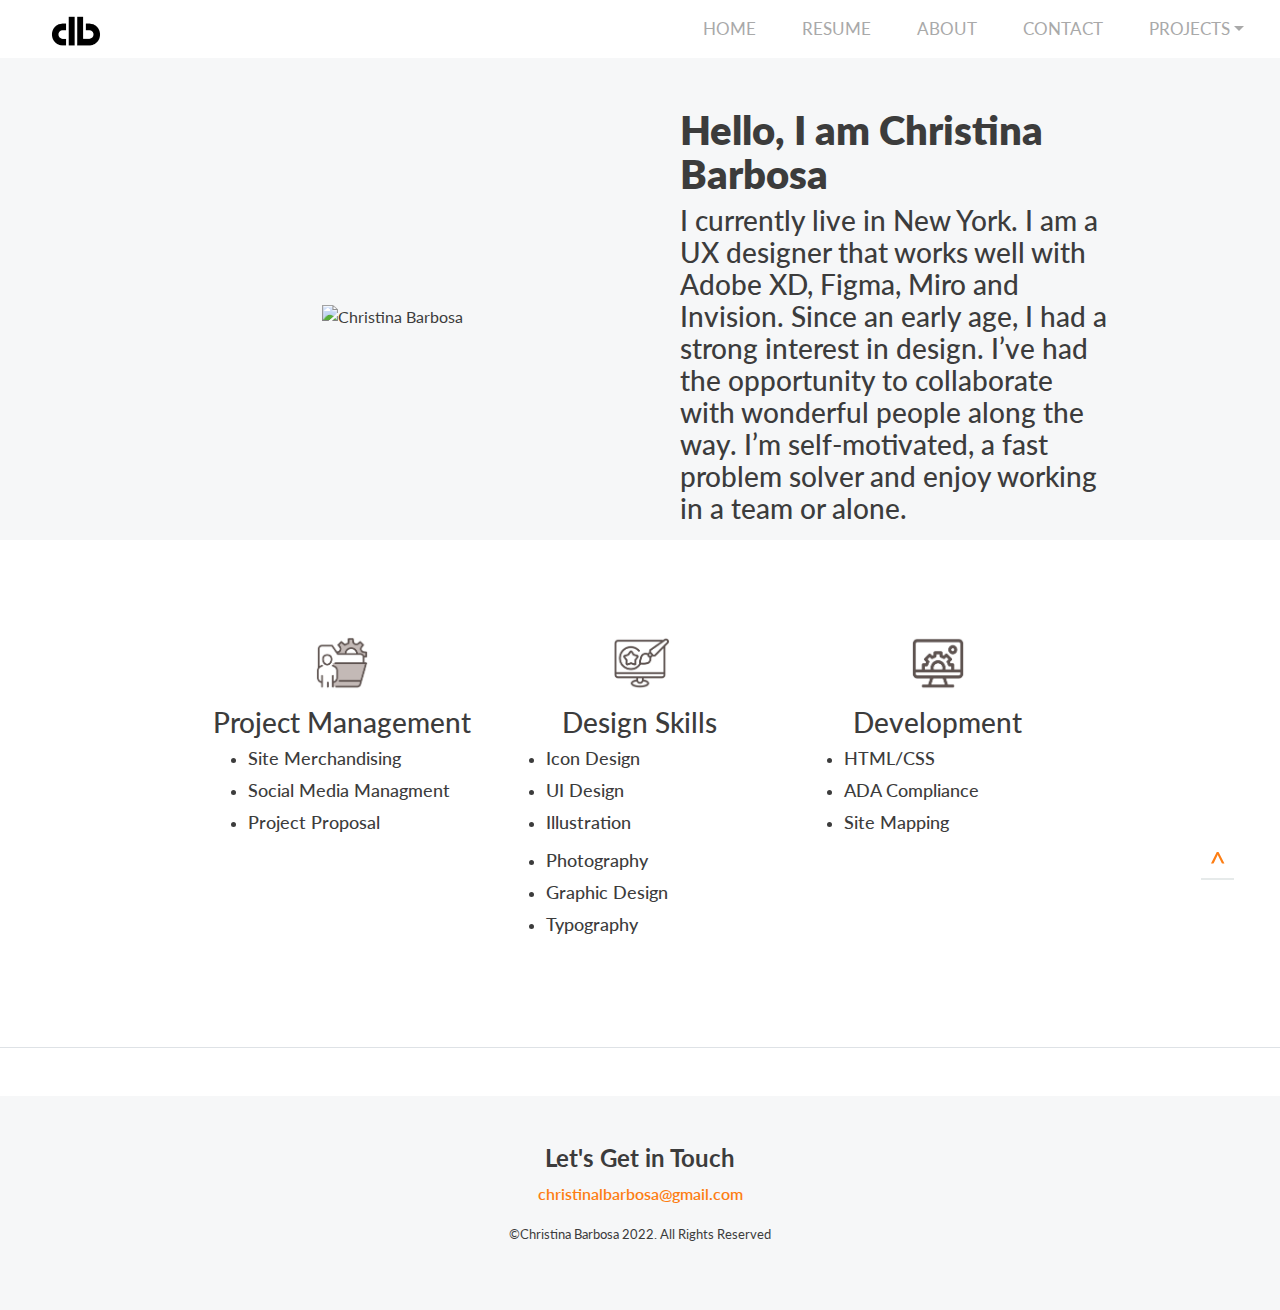
==== commit 620e0c35: "Update about.html" ====
--- a/about.html
+++ b/about.html
@@ -134,7 +134,7 @@
     <div class="container px-5 my-5">
       <div class="row gx-5">
        <div class="col-lg-4 mb-5 mb-lg-0">
-       <div class="mb-3 text-center"><img class="img-fluid" src="https://github.com/ChristinaBarbosa/Portfolio.github.io/blob/main/images/3.png?raw=true" alt="Christina Barbosa" width="40%"></div>
+       <div class="mb-3 text-center"><img class="img-fluid" src="img/3.png" alt="Christina Barbosa" width="40%"></div>
  <h3 class="h3 fw-bolder text-center">Project Management</h3>
   <ul>
   <li><h5>Site Merchandising</h5></li>
@@ -143,7 +143,7 @@
 </ul>
 </div>
  <div class="col-lg-4 mb-5 mb-lg-0">
- <div class="mb-3 text-center"><img class="img-fluid" src="https://github.com/ChristinaBarbosa/Portfolio.github.io/blob/main/images/1.png?raw=true" alt="Christina Barbosa" width="40%"></div>
+ <div class="mb-3 text-center"><img class="img-fluid" src="img/1.png" alt="Christina Barbosa" width="40%"></div>
 <h3 class="h3 fw-bolder text-center">Design Skills</h3>
 <div class="container">
   <div class="row">
@@ -165,7 +165,7 @@
 </div>
 </div>
       <div class="col-lg-4">
-      <div class="mb-3 text-center"><img class="img-fluid" src="https://github.com/ChristinaBarbosa/Portfolio.github.io/blob/main/images/1.2.png?raw=true" alt="Christina Barbosa" width="40%"></div>
+      <div class="mb-3 text-center"><img class="img-fluid" src="img/1.2.png" alt="Christina Barbosa" width="40%"></div>
       <h3 class="h3 fw-bolder text-center">Development</h3>
      <ul>
   <li><h5>HTML/CSS</h5></li>
@@ -204,4 +204,4 @@
     <!-- Include all compiled plugins (below), or include individual files as needed -->
     <script src="js/popper.min.js"></script>
     <script src="js/bootstrap-4.4.1.js"></script>
-</html>+</html>
